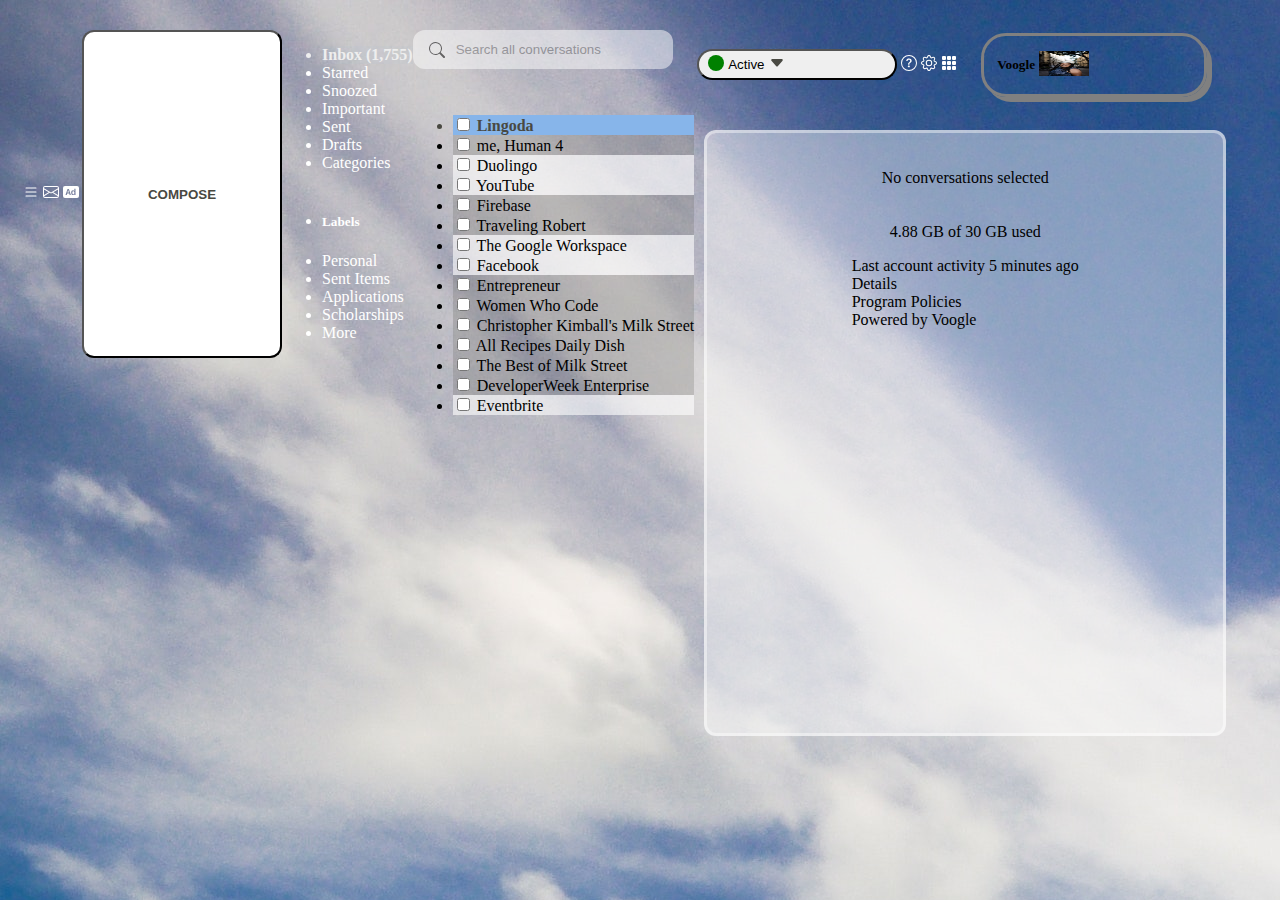
==== index-02.html @ c52d47d0 "Add files via upload" ====
<!DOCTYPE html>
<html lang="en">
    <head>
        <title>Second Email Inbox Template</title>
        <meta charset="utf-8">
    
        <meta name="viewport" content="width=device-width, initial-scale=1">
        
        
        <link href="https://cdn.jsdelivr.net/npm/bootstrap@5.0.2/dist/css/bootstrap.min.css" rel="stylesheet" integrity="sha384-EVSTQN3/azprG1Anm3QDgpJLIm9Nao0Yz1ztcQTwFspd3yD65VohhpuuCOmLASjC" crossorigin="anonymous">
        <link rel="stylesheet" href="https://cdnjs.cloudflare.com/ajax/libs/font-awesome/6.2.0/css/all.min.css">
        <link href="styles-02.css" rel="stylesheet">
    </head>
    <body>
       
            <div class="container">
                <div class="row my-rows">
                  <div class="col-md-2 first-col sections">
                   
                    <div class="row icons my-rows">
                        <table>
                            <tr>
                                <td><svg xmlns="http://www.w3.org/2000/svg" width="16" height="16" fill="currentColor" class="bi bi-list top-icons" viewBox="0 0 16 16">
                                    <path fill-rule="evenodd" d="M2.5 12a.5.5 0 0 1 .5-.5h10a.5.5 0 0 1 0 1H3a.5.5 0 0 1-.5-.5zm0-4a.5.5 0 0 1 .5-.5h10a.5.5 0 0 1 0 1H3a.5.5 0 0 1-.5-.5zm0-4a.5.5 0 0 1 .5-.5h10a.5.5 0 0 1 0 1H3a.5.5 0 0 1-.5-.5z"/>
                                  </svg></td>
                                  <td>
                                    <svg xmlns="http://www.w3.org/2000/svg" width="16" height="16" fill="currentColor" class="bi bi-envelope top-icons" viewBox="0 0 16 16">
                                        <path d="M0 4a2 2 0 0 1 2-2h12a2 2 0 0 1 2 2v8a2 2 0 0 1-2 2H2a2 2 0 0 1-2-2V4Zm2-1a1 1 0 0 0-1 1v.217l7 4.2 7-4.2V4a1 1 0 0 0-1-1H2Zm13 2.383-4.708 2.825L15 11.105V5.383Zm-.034 6.876-5.64-3.471L8 9.583l-1.326-.795-5.64 3.47A1 1 0 0 0 2 13h12a1 1 0 0 0 .966-.741ZM1 11.105l4.708-2.897L1 5.383v5.722Z"/>
                                      </svg>
                                  </td>
                                  <td>
                                    <svg xmlns="http://www.w3.org/2000/svg" width="16" height="16" fill="currentColor" class="bi bi-badge-ad-fill top-icons" viewBox="0 0 16 16">
                                        <path d="M11.35 8.337c0-.699-.42-1.138-1.001-1.138-.584 0-.954.444-.954 1.239v.453c0 .8.374 1.248.972 1.248.588 0 .984-.44.984-1.2v-.602zm-5.413.237-.734-2.426H5.15l-.734 2.426h1.52z"/>
                                        <path d="M2 2a2 2 0 0 0-2 2v8a2 2 0 0 0 2 2h12a2 2 0 0 0 2-2V4a2 2 0 0 0-2-2H2zm6.209 6.32c0-1.28.694-2.044 1.753-2.044.655 0 1.156.294 1.336.769h.053v-2.36h1.16V11h-1.138v-.747h-.057c-.145.474-.69.804-1.367.804-1.055 0-1.74-.764-1.74-2.043v-.695zm-4.04 1.138L3.7 11H2.5l2.013-5.999H5.9L7.905 11H6.644l-.47-1.542H4.17z"/>
                                      </svg>
                                  </td>
                            </tr>
                        </table>
                        <div class="row my-rows">
                            <button type="button" class="btn btn-outline-primary button-compose">COMPOSE</button>
                        </div>
                        <div class="my-opaques">
                        <ul class="list-group my-opaques my-list-group-items">
                            <li class="list-group-item  my-active" aria-current="true">Inbox (1,755)</li>
                            <li class="list-group-item my-list-group-items">Starred</li>
                            <li class="list-group-item my-list-group-items">Snoozed</li>
                            <li class="list-group-item my-list-group-items">Important</li>
                            <li class="list-group-item my-list-group-items">Sent</li>
                            <li class="list-group-item my-list-group-items">Drafts</li>
                            <li class="list-group-item my-list-group-items">Categories</li>
                            <br>
                            <li class="list-group-item my-list-group-items"><h5>Labels</h5></li>
                            <li class="list-group-item my-list-group-items">Personal</li>
                            <li class="list-group-item my-list-group-items">Sent Items</li>
                            <li class="list-group-item my-list-group-items">Applications</li>
                            <li class="list-group-item my-list-group-items">Scholarships</li>
                            <li class="list-group-item my-list-group-items">More</li>
                          </ul>
                        </div>
                    </div>
                    
                  </div>
                  
                  <div class="col-md-4 second-col sections">
                   
                    <form class="nosubmit">
                        <input class="nosubmit" type="search" placeholder="Search all conversations">
                      </form>
                      <div class="row my-rows">
                        <ul class="list-group">
                            <li class="list-group-item my-list-group-items active-email">
                              <input class="form-check-input me-1" type="checkbox" value="" aria-label="...">
                              Lingoda
                            </li>
                            <li class="list-group-item my-list-group-row">
                              <input class="form-check-input me-1" type="checkbox" value="" aria-label="...">
                              me, Human 4
                            </li>
                            <li class="list-group-item my-list-group-item my-list-group-row-2">
                              <input class="form-check-input me-1" type="checkbox" value="" aria-label="...">
                              Duolingo
                            </li>
                            <li class="list-group-item my-list-group-item my-list-group-row-2">
                              <input class="form-check-input me-1" type="checkbox" value="" aria-label="...">
                              YouTube
                            </li>
                            <li class="list-group-item my-list-group-item my-list-group-row">
                              <input class="form-check-input me-1" type="checkbox" value="" aria-label="...">
                              Firebase
                            </li>
                            <li class="list-group-item my-list-group-item my-list-group-row">
                                <input class="form-check-input me-1" type="checkbox" value="" aria-label="...">
                                Traveling Robert
                              </li>
                              <li class="list-group-item my-list-group-item my-list-group-row-2">
                                <input class="form-check-input me-1" type="checkbox" value="" aria-label="...">
                                The Google Workspace
                              </li>
                              <li class="list-group-item my-list-group-item my-list-group-row-2">
                                <input class="form-check-input me-1" type="checkbox" value="" aria-label="...">
                                Facebook
                              </li>
                              <li class="list-group-item my-list-group-item my-list-group-row">
                                <input class="form-check-input me-1" type="checkbox" value="" aria-label="...">
                                Entrepreneur
                              </li>
                              <li class="list-group-item my-list-group-item my-list-group-row">
                                <input class="form-check-input me-1" type="checkbox" value="" aria-label="...">
                                Women Who Code
                              </li>
                              <li class="list-group-item my-list-group-item my-list-group-row">
                                <input class="form-check-input me-1" type="checkbox" value="" aria-label="...">
                                Christopher Kimball's Milk Street
                              </li>
                              <li class="list-group-item my-list-group-item my-list-group-row">
                                <input class="form-check-input me-1" type="checkbox" value="" aria-label="...">
                                All Recipes Daily Dish
                              </li>
                              <li class="list-group-item my-list-group-item my-list-group-row">
                                <input class="form-check-input me-1" type="checkbox" value="" aria-label="...">
                                The Best of Milk Street
                              </li>
                              <li class="list-group-item my-list-group-item my-list-group-row">
                                <input class="form-check-input me-1" type="checkbox" value="" aria-label="...">
                               DeveloperWeek Enterprise
                              </li>
                              <li class="list-group-item my-list-group-item my-list-group-row-2">
                                <input class="form-check-input me-1" type="checkbox" value="" aria-label="...">
                               Eventbrite
                              </li>
                          </ul>
                      </div>
                  </div>
                  <div class="col-md-6 third-col sections">
                   
                    <div class="row my-rows">
                       <table>
                        <tr>
                            <td><button class="btn btn-outline-primary drop-btn"> 
                                <table>
                                    <tr>
                                        <td>
                                            <svg xmlns="http://www.w3.org/2000/svg" width="16" height="16" fill="currentColor" class="bi bi-circle-fill my-icons" viewBox="0 0 16 16">
                                                <circle cx="8" cy="8" r="8"/>
                                              </svg>
                                        </td>
                                        <td>
                                            Active
                                        </td>
                                        <td>
                                            <svg xmlns="http://www.w3.org/2000/svg" width="16" height="16" fill="currentColor" class="bi bi-caret-down-fill my-caret" viewBox="0 0 16 16">
                                                <path d="M7.247 11.14 2.451 5.658C1.885 5.013 2.345 4 3.204 4h9.592a1 1 0 0 1 .753 1.659l-4.796 5.48a1 1 0 0 1-1.506 0z"/>
                                              </svg>
                                        </td>
                                    </tr>
                                </table>
                            </button>
                        </td>
                            <td><svg xmlns="http://www.w3.org/2000/svg" width="16" height="16" fill="currentColor" class="bi bi-question-circle top-icons" viewBox="0 0 16 16">
                                <path d="M8 15A7 7 0 1 1 8 1a7 7 0 0 1 0 14zm0 1A8 8 0 1 0 8 0a8 8 0 0 0 0 16z"/>
                                <path d="M5.255 5.786a.237.237 0 0 0 .241.247h.825c.138 0 .248-.113.266-.25.09-.656.54-1.134 1.342-1.134.686 0 1.314.343 1.314 1.168 0 .635-.374.927-.965 1.371-.673.489-1.206 1.06-1.168 1.987l.003.217a.25.25 0 0 0 .25.246h.811a.25.25 0 0 0 .25-.25v-.105c0-.718.273-.927 1.01-1.486.609-.463 1.244-.977 1.244-2.056 0-1.511-1.276-2.241-2.673-2.241-1.267 0-2.655.59-2.75 2.286zm1.557 5.763c0 .533.425.927 1.01.927.609 0 1.028-.394 1.028-.927 0-.552-.42-.94-1.029-.94-.584 0-1.009.388-1.009.94z"/>
                              </svg>
                            </td>
                            <td><svg xmlns="http://www.w3.org/2000/svg" width="16" height="16" fill="currentColor" class="bi bi-gear top-icons" viewBox="0 0 16 16">
                                <path d="M8 4.754a3.246 3.246 0 1 0 0 6.492 3.246 3.246 0 0 0 0-6.492zM5.754 8a2.246 2.246 0 1 1 4.492 0 2.246 2.246 0 0 1-4.492 0z"/>
                                <path d="M9.796 1.343c-.527-1.79-3.065-1.79-3.592 0l-.094.319a.873.873 0 0 1-1.255.52l-.292-.16c-1.64-.892-3.433.902-2.54 2.541l.159.292a.873.873 0 0 1-.52 1.255l-.319.094c-1.79.527-1.79 3.065 0 3.592l.319.094a.873.873 0 0 1 .52 1.255l-.16.292c-.892 1.64.901 3.434 2.541 2.54l.292-.159a.873.873 0 0 1 1.255.52l.094.319c.527 1.79 3.065 1.79 3.592 0l.094-.319a.873.873 0 0 1 1.255-.52l.292.16c1.64.893 3.434-.902 2.54-2.541l-.159-.292a.873.873 0 0 1 .52-1.255l.319-.094c1.79-.527 1.79-3.065 0-3.592l-.319-.094a.873.873 0 0 1-.52-1.255l.16-.292c.893-1.64-.902-3.433-2.541-2.54l-.292.159a.873.873 0 0 1-1.255-.52l-.094-.319zm-2.633.283c.246-.835 1.428-.835 1.674 0l.094.319a1.873 1.873 0 0 0 2.693 1.115l.291-.16c.764-.415 1.6.42 1.184 1.185l-.159.292a1.873 1.873 0 0 0 1.116 2.692l.318.094c.835.246.835 1.428 0 1.674l-.319.094a1.873 1.873 0 0 0-1.115 2.693l.16.291c.415.764-.42 1.6-1.185 1.184l-.291-.159a1.873 1.873 0 0 0-2.693 1.116l-.094.318c-.246.835-1.428.835-1.674 0l-.094-.319a1.873 1.873 0 0 0-2.692-1.115l-.292.16c-.764.415-1.6-.42-1.184-1.185l.159-.291A1.873 1.873 0 0 0 1.945 8.93l-.319-.094c-.835-.246-.835-1.428 0-1.674l.319-.094A1.873 1.873 0 0 0 3.06 4.377l-.16-.292c-.415-.764.42-1.6 1.185-1.184l.292.159a1.873 1.873 0 0 0 2.692-1.115l.094-.319z"/>
                              </svg>
                            </td>
                            <td>
                                <svg xmlns="http://www.w3.org/2000/svg" width="16" height="16" fill="currentColor" class="bi bi-grid-3x3-gap-fill top-icons" viewBox="0 0 16 16">
                                    <path d="M1 2a1 1 0 0 1 1-1h2a1 1 0 0 1 1 1v2a1 1 0 0 1-1 1H2a1 1 0 0 1-1-1V2zm5 0a1 1 0 0 1 1-1h2a1 1 0 0 1 1 1v2a1 1 0 0 1-1 1H7a1 1 0 0 1-1-1V2zm5 0a1 1 0 0 1 1-1h2a1 1 0 0 1 1 1v2a1 1 0 0 1-1 1h-2a1 1 0 0 1-1-1V2zM1 7a1 1 0 0 1 1-1h2a1 1 0 0 1 1 1v2a1 1 0 0 1-1 1H2a1 1 0 0 1-1-1V7zm5 0a1 1 0 0 1 1-1h2a1 1 0 0 1 1 1v2a1 1 0 0 1-1 1H7a1 1 0 0 1-1-1V7zm5 0a1 1 0 0 1 1-1h2a1 1 0 0 1 1 1v2a1 1 0 0 1-1 1h-2a1 1 0 0 1-1-1V7zM1 12a1 1 0 0 1 1-1h2a1 1 0 0 1 1 1v2a1 1 0 0 1-1 1H2a1 1 0 0 1-1-1v-2zm5 0a1 1 0 0 1 1-1h2a1 1 0 0 1 1 1v2a1 1 0 0 1-1 1H7a1 1 0 0 1-1-1v-2zm5 0a1 1 0 0 1 1-1h2a1 1 0 0 1 1 1v2a1 1 0 0 1-1 1h-2a1 1 0 0 1-1-1v-2z"/>
                                  </svg>
                            </td>
                            <td>
                                <div class="row image-box">
                                    <table>
                                        <tr>
                                            <td>
                                                <h5>Voogle</h5>
                                            </td>
                                            <td>
                                                <img class="img-sm rounded-circle mr-3 my-img" src="Me.jpg" alt="pic">
                                            </td>
                                        </tr>
                                    </table>  
                                </div>
                            </td>
                        </tr>
                       </table> 
                    </div>
                    <!-- start of non-working code below -->
                    <div class="row text-box">
                         <p class="empty-page">No conversations selected</p>
                         <p class="empty-page"> 4.88 GB of 30 GB used</p>
                         <p class="empty-page-2">Last account activity 5 minutes ago
                            <br>Details
                            <br>Program Policies
                            <br>Powered by Voogle
                         </p>
                         
                    </div>
                    
                    <!-- end of non-working code -->
                  </div>
                </div>
        </div>

        <script src="https://cdn.jsdelivr.net/npm/bootstrap@5.0.2/dist/js/bootstrap.bundle.min.js" integrity="sha384-MrcW6ZMFYlzcLA8Nl+NtUVF0sA7MsXsP1UyJoMp4YLEuNSfAP+JcXn/tWtIaxVXM" crossorigin="anonymous"></script>
    </body>
</html>
---- styles-02.css ----
body {
    background-image: url("beach-02.jpg");
    margin: 20px;
  
}

.container {
    
    height: max-content;
}
.first-col {
    display: flex;
    flex-direction: column;
    row-gap: 30px;
    
    
    
   /* border: solid black; */
}

.second-col {
    display: flex;
    flex-direction: column;
    row-gap: 30px;

   /* border: dotted red; */
}

.third-col {
   
    display: flex;
    flex-direction: column;
    row-gap: 30px;

   /* border: solid blue;
   border-radius: 12px; */
}

.sections {
    padding-top: 10px;

}

.button-compose {
    border-radius: 12px;
    font-weight: bold;
    background-color: white;
    color: #494942;
    width: 200px;
}

.my-list-group-items {
    color: white;
    border: none;
    background-color: rgba(135, 181, 234, 0.003);
}

.my-active {
    border: none;
    font-weight: bold;
    background-color: rgba(135, 181, 234, 0.047);
    color: #eeeeee;
    
}

.my-rows {
    display: flex;
    flex-direction: row;
    row-gap: 30px;
}

form.nosubmit {
    border: none;
    padding: 0;
}

input.nosubmit {
    width: 260px;
    border: solid;
    border-radius: 12px;
    border-color: white;
    display: flex;
    padding: 9px 4px 9px 40px;
    opacity: 0.5;
    background: white url("data:image/svg+xml,%3Csvg xmlns='http://www.w3.org/2000/svg' width='16' height='16' class='bi bi-search' viewBox='0 0 16 16'%3E%3Cpath d='M11.742 10.344a6.5 6.5 0 1 0-1.397 1.398h-.001c.03.04.062.078.098.115l3.85 3.85a1 1 0 0 0 1.415-1.414l-3.85-3.85a1.007 1.007 0 0 0-.115-.1zM12 6.5a5.5 5.5 0 1 1-11 0 5.5 5.5 0 0 1 11 0z'%3E%3C/path%3E%3C/svg%3E") no-repeat 13px center;
}

.first-column {
    display: flex;
    flex-direction: column;
    row-gap: 30px;
    background-color: #494942;
    color: #eeeeee;
    opacity: 0.5;
    }

    .active-email {
        color:#494942;
        font-weight: bold;
        background-color: rgb(135, 181, 234);
    }

    .drop-btn {
        
        width: 200px;
        border-radius: 25px;
    }

    .my-icons {
        
        color: green;
        fill: green;    
    }

    .btns-1 {
        display: flex;
        flex-direction: row;
        align-items: center;
        margin-right: 20px;

    }

    p.btn-text {
        display: flex;
        flex-direction: column;
        align-items: center;
        margin-left: 10px;
    }

    .my-caret {
        color:#494942;
        fill:#494942;
    }

    .my-img {
   
        width: 50px;
        height: 25px; 
    }

    .image-box {
        border: solid grey;
        border-radius: 25px;
        display: flex;
        flex-direction: row;
        align-items: center;
        margin-left: 20px;
        height: 50px;
        width: 200px;
        padding: 4px 10px 4px 10px;
        box-shadow: 5px 5px grey;
    }

    .top-icons {
        color: white;
    }

    .my-opaques {
        border: none;
        opacity: 1;
        
    }
    
   /* .text-box {
    border:black;
    border-radius: 12px;
    height: 200px;

   } */

   .my-list-group-row {
    background-color: #49494230;
   }

   .my-list-group-row-2 {
    background-color: rgba(255, 255, 255, 0.605);
   }

   .text-box {
    background-color: rgba(255, 255, 255, 0.427);
    border: solid rgba(255, 255, 255, 0.427);
    border-radius: 12px;;
    height: 600px;
    width: 100%;
    margin-left: 10px;
    }

    p.empty-page {
        display: flex;
        flex-direction: column;
        align-items: center;
        padding-top: 20px;
    }

    p.empty-page-2 {
        display: flex;
        flex-direction: column;
        align-content: center;
        align-items:center;
        padding-bottom: 0px;
    }
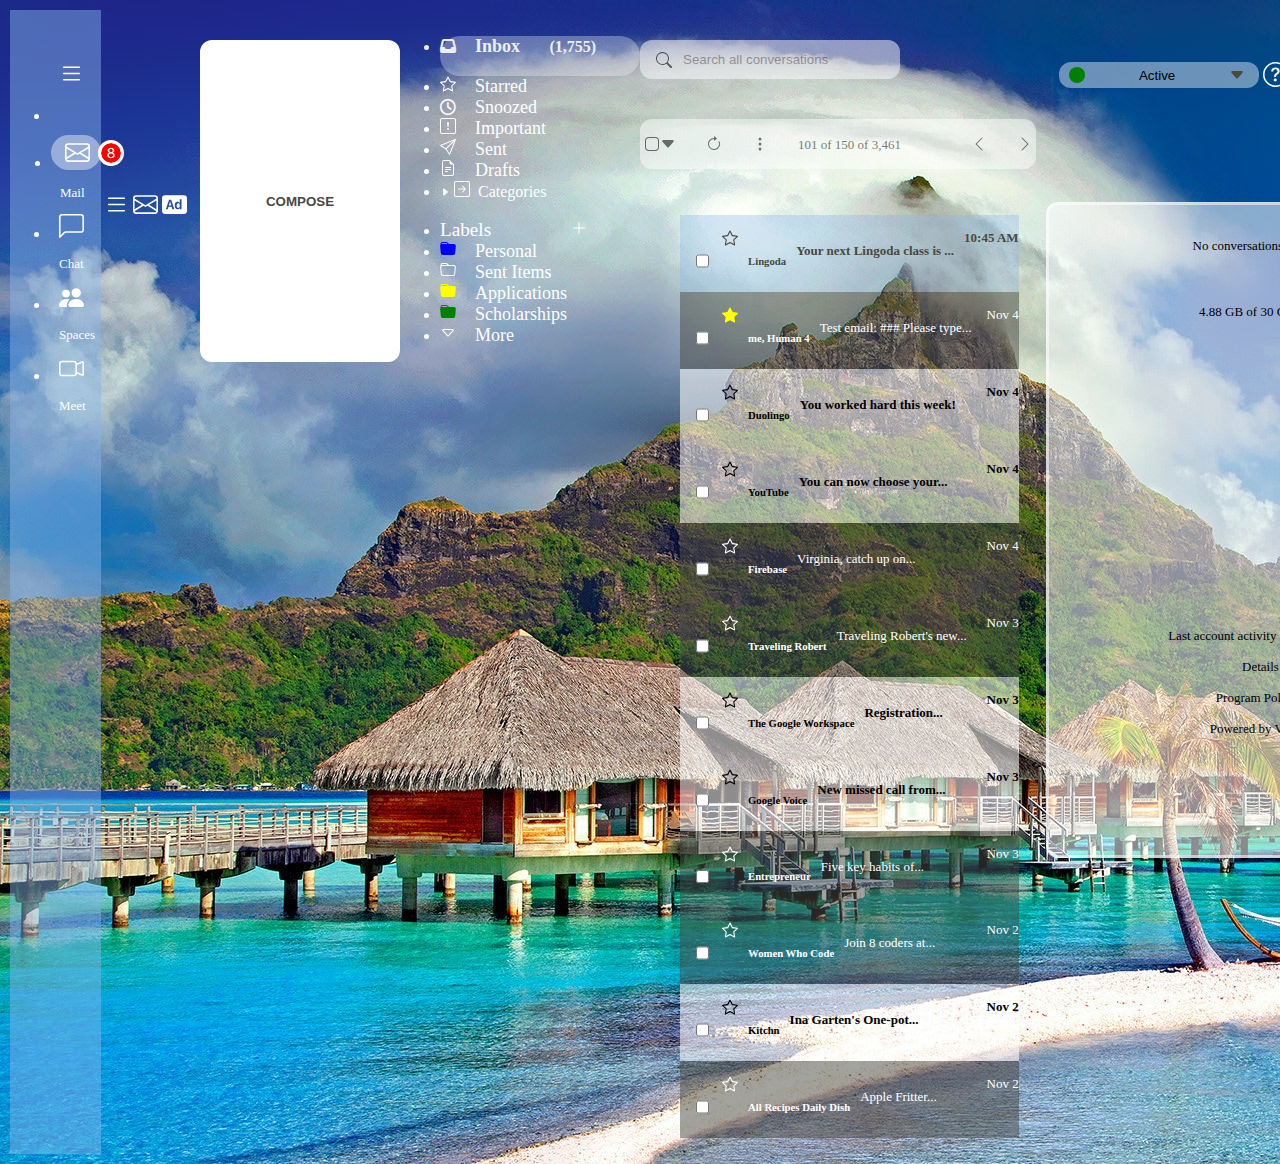
==== commit b0a755d3: "Add files via upload" ====
--- a/index-02.html
+++ b/index-02.html
@@ -15,21 +15,87 @@
        
             <div class="container">
                 <div class="row my-rows">
-                  <div class="col-md-2 first-col sections">
+
                    
+                    <div class="col-sm-1 col-md-1 far-left-col ">
+                       <div class="row far-left-row">
+                        <ul class="list-group my-list-group-items my-opaques">
+                            <li class="list-group-item my-list-group-items">
+                        
+                        <svg xmlns="http://www.w3.org/2000/svg" width="16" height="16" fill="currentColor" class="bi bi-list top-icons spacer-b-2" viewBox="0 0 16 16">
+                            <path fill-rule="evenodd" d="M2.5 12a.5.5 0 0 1 .5-.5h10a.5.5 0 0 1 0 1H3a.5.5 0 0 1-.5-.5zm0-4a.5.5 0 0 1 .5-.5h10a.5.5 0 0 1 0 1H3a.5.5 0 0 1-.5-.5zm0-4a.5.5 0 0 1 .5-.5h10a.5.5 0 0 1 0 1H3a.5.5 0 0 1-.5-.5z"/>
+                          </svg>
+                          
+                        </li>
+                        <div class="container-2">
+                        <li class="list-group-item my-list-group-items spacer-b-3">
+                            <button class="btn btn-outline-primary drop-btn-2 "> 
+                                <table>
+                                    <tr>
+                                        <td>
+                                            <svg xmlns="http://www.w3.org/2000/svg" width="16" height="16" fill="currentColor" class="bi bi-envelope top-icons spacer-b svg" viewBox="0 0 16 16">
+                                                <path d="M0 4a2 2 0 0 1 2-2h12a2 2 0 0 1 2 2v8a2 2 0 0 1-2 2H2a2 2 0 0 1-2-2V4Zm2-1a1 1 0 0 0-1 1v.217l7 4.2 7-4.2V4a1 1 0 0 0-1-1H2Zm13 2.383-4.708 2.825L15 11.105V5.383Zm-.034 6.876-5.64-3.471L8 9.583l-1.326-.795-5.64 3.47A1 1 0 0 0 2 13h12a1 1 0 0 0 .966-.741ZM1 11.105l4.708-2.897L1 5.383v5.722Z"/>
+                                              </svg>
+
+                                              <svg xmlns="http://www.w3.org/2000/svg" width="16" height="16" fill="currentColor" class="bi bi-8-circle-fill bi-download" viewBox="0 0 16 16">
+                                                <path d="M16 8A8 8 0 1 1 0 8a8 8 0 0 1 16 0Zm-5.03 1.803c0-1.248-.943-1.84-1.646-1.992v-.065c.598-.187 1.336-.72 1.336-1.781 0-1.225-1.084-2.121-2.654-2.121-1.57 0-2.66.896-2.66 2.12 0 1.044.709 1.589 1.33 1.782v.065c-.697.152-1.647.732-1.647 2.003 0 1.39 1.19 2.344 2.953 2.344 1.77 0 2.989-.96 2.989-2.355Zm-4.347-3.71c0 .739.586 1.255 1.383 1.255s1.377-.516 1.377-1.254c0-.733-.58-1.23-1.377-1.23s-1.383.497-1.383 1.23Zm-.281 3.645c0 .838.72 1.412 1.664 1.412.943 0 1.658-.574 1.658-1.412 0-.843-.715-1.424-1.658-1.424-.944 0-1.664.58-1.664 1.424Z"/>
+                                              </svg>
+
+                                        </td>
+                                    </tr>
+                                </table>
+                            </button>
+                            <p class="spacer-b">Mail</p>
+                        </li>
+                        </div>
+                        <li class="list-group-item my-list-group-items">
+                        
+                            <svg xmlns="http://www.w3.org/2000/svg" width="16" height="16" fill="currentColor" class="bi bi-chat-left top-icons spacer-b" viewBox="0 0 16 16">
+                                <path d="M14 1a1 1 0 0 1 1 1v8a1 1 0 0 1-1 1H4.414A2 2 0 0 0 3 11.586l-2 2V2a1 1 0 0 1 1-1h12zM2 0a2 2 0 0 0-2 2v12.793a.5.5 0 0 0 .854.353l2.853-2.853A1 1 0 0 1 4.414 12H14a2 2 0 0 0 2-2V2a2 2 0 0 0-2-2H2z"/>
+                              </svg>
+                              <p class="spacer-b">Chat</p>
+                            </li>
+
+                            <li class="list-group-item my-list-group-items">
+                        
+                                <svg xmlns="http://www.w3.org/2000/svg" width="16" height="16" fill="currentColor" class="bi bi-people-fill top-icons spacer-b" viewBox="0 0 16 16">
+                                    <path d="M7 14s-1 0-1-1 1-4 5-4 5 3 5 4-1 1-1 1H7zm4-6a3 3 0 1 0 0-6 3 3 0 0 0 0 6z"/>
+                                    <path fill-rule="evenodd" d="M5.216 14A2.238 2.238 0 0 1 5 13c0-1.355.68-2.75 1.936-3.72A6.325 6.325 0 0 0 5 9c-4 0-5 3-5 4s1 1 1 1h4.216z"/>
+                                    <path d="M4.5 8a2.5 2.5 0 1 0 0-5 2.5 2.5 0 0 0 0 5z"/>
+                                  </svg>
+                                  <p class="spacer-b">Spaces</p>
+                                </li>
+
+                                <li class="list-group-item my-list-group-items">
+                        
+                                    <svg xmlns="http://www.w3.org/2000/svg" width="16" height="16" fill="currentColor" class="bi bi-camera-video top-icons spacer-b" viewBox="0 0 16 16">
+                                        <path fill-rule="evenodd" d="M0 5a2 2 0 0 1 2-2h7.5a2 2 0 0 1 1.983 1.738l3.11-1.382A1 1 0 0 1 16 4.269v7.462a1 1 0 0 1-1.406.913l-3.111-1.382A2 2 0 0 1 9.5 13H2a2 2 0 0 1-2-2V5zm11.5 5.175 3.5 1.556V4.269l-3.5 1.556v4.35zM2 4a1 1 0 0 0-1 1v6a1 1 0 0 0 1 1h7.5a1 1 0 0 0 1-1V5a1 1 0 0 0-1-1H2z"/>
+                                      </svg>
+                                      <p class="spacer-b">Meet</p>
+                                    </li>
+                                    
+                        </ul>
+                       </div>
+                    </div>
+                   
+
+                  <div class="col-sm-2 col-md-2 first-col sections">
+                    
+
                     <div class="row icons my-rows">
                         <table>
                             <tr>
-                                <td><svg xmlns="http://www.w3.org/2000/svg" width="16" height="16" fill="currentColor" class="bi bi-list top-icons" viewBox="0 0 16 16">
+                                <td>
+                                    <svg xmlns="http://www.w3.org/2000/svg" width="16" height="16" fill="currentColor" class="bi bi-list top-icons top-icons-2" viewBox="0 0 16 16">
                                     <path fill-rule="evenodd" d="M2.5 12a.5.5 0 0 1 .5-.5h10a.5.5 0 0 1 0 1H3a.5.5 0 0 1-.5-.5zm0-4a.5.5 0 0 1 .5-.5h10a.5.5 0 0 1 0 1H3a.5.5 0 0 1-.5-.5zm0-4a.5.5 0 0 1 .5-.5h10a.5.5 0 0 1 0 1H3a.5.5 0 0 1-.5-.5z"/>
                                   </svg></td>
                                   <td>
-                                    <svg xmlns="http://www.w3.org/2000/svg" width="16" height="16" fill="currentColor" class="bi bi-envelope top-icons" viewBox="0 0 16 16">
+                                    <svg xmlns="http://www.w3.org/2000/svg" width="16" height="16" fill="currentColor" class="bi bi-envelope top-icons top-icons-2" viewBox="0 0 16 16">
                                         <path d="M0 4a2 2 0 0 1 2-2h12a2 2 0 0 1 2 2v8a2 2 0 0 1-2 2H2a2 2 0 0 1-2-2V4Zm2-1a1 1 0 0 0-1 1v.217l7 4.2 7-4.2V4a1 1 0 0 0-1-1H2Zm13 2.383-4.708 2.825L15 11.105V5.383Zm-.034 6.876-5.64-3.471L8 9.583l-1.326-.795-5.64 3.47A1 1 0 0 0 2 13h12a1 1 0 0 0 .966-.741ZM1 11.105l4.708-2.897L1 5.383v5.722Z"/>
                                       </svg>
                                   </td>
                                   <td>
-                                    <svg xmlns="http://www.w3.org/2000/svg" width="16" height="16" fill="currentColor" class="bi bi-badge-ad-fill top-icons" viewBox="0 0 16 16">
+                                    <svg xmlns="http://www.w3.org/2000/svg" width="16" height="16" fill="currentColor" class="bi bi-badge-ad-fill top-icons top-icons-2" viewBox="0 0 16 16">
                                         <path d="M11.35 8.337c0-.699-.42-1.138-1.001-1.138-.584 0-.954.444-.954 1.239v.453c0 .8.374 1.248.972 1.248.588 0 .984-.44.984-1.2v-.602zm-5.413.237-.734-2.426H5.15l-.734 2.426h1.52z"/>
                                         <path d="M2 2a2 2 0 0 0-2 2v8a2 2 0 0 0 2 2h12a2 2 0 0 0 2-2V4a2 2 0 0 0-2-2H2zm6.209 6.32c0-1.28.694-2.044 1.753-2.044.655 0 1.156.294 1.336.769h.053v-2.36h1.16V11h-1.138v-.747h-.057c-.145.474-.69.804-1.367.804-1.055 0-1.74-.764-1.74-2.043v-.695zm-4.04 1.138L3.7 11H2.5l2.013-5.999H5.9L7.905 11H6.644l-.47-1.542H4.17z"/>
                                       </svg>
@@ -41,122 +107,447 @@
                         </div>
                         <div class="my-opaques">
                         <ul class="list-group my-opaques my-list-group-items">
-                            <li class="list-group-item  my-active" aria-current="true">Inbox (1,755)</li>
-                            <li class="list-group-item my-list-group-items">Starred</li>
-                            <li class="list-group-item my-list-group-items">Snoozed</li>
-                            <li class="list-group-item my-list-group-items">Important</li>
-                            <li class="list-group-item my-list-group-items">Sent</li>
-                            <li class="list-group-item my-list-group-items">Drafts</li>
-                            <li class="list-group-item my-list-group-items">Categories</li>
+                            <div class="selected">
+                            <li class="list-group-item  my-active" aria-current="true">
+                                <span class="far-left-items-align ">
+                                    <i class="fa-solid fa-inbox"></i>
+                                </span>
+                                <span class="spacer">
+                                    Inbox 
+                                </span>
+                                <span class="spacer-2">
+                                    (1,755)
+                                </span> 
+                            </li>
+                        </div>
+                            <li class="list-group-item my-list-group-items">
+                                <span class="far-left-items-align">
+                                    <svg xmlns="http://www.w3.org/2000/svg" width="16" height="16" fill="currentColor" class="bi bi-star" viewBox="0 0 16 16">
+                                        <path d="M2.866 14.85c-.078.444.36.791.746.593l4.39-2.256 4.389 2.256c.386.198.824-.149.746-.592l-.83-4.73 3.522-3.356c.33-.314.16-.888-.282-.95l-4.898-.696L8.465.792a.513.513 0 0 0-.927 0L5.354 5.12l-4.898.696c-.441.062-.612.636-.283.95l3.523 3.356-.83 4.73zm4.905-2.767-3.686 1.894.694-3.957a.565.565 0 0 0-.163-.505L1.71 6.745l4.052-.576a.525.525 0 0 0 .393-.288L8 2.223l1.847 3.658a.525.525 0 0 0 .393.288l4.052.575-2.906 2.77a.565.565 0 0 0-.163.506l.694 3.957-3.686-1.894a.503.503 0 0 0-.461 0z"/>
+                                      </svg>
+                                </span>
+                                <span class="spacer">
+                                    Starred
+                                </span>
+                            </li>
+                            <li class="list-group-item my-list-group-items">
+                                <span class="far-left-items-align">
+                                    <i class="fa-regular fa-clock"></i>
+                                </span>
+                                <span class="spacer">
+                                    Snoozed
+                                </span>
+                            </li>
+                            <li class="list-group-item my-list-group-items">
+                                <span class="far-left-items-align">
+                                    <svg xmlns="http://www.w3.org/2000/svg" width="16" height="16" fill="currentColor" class="bi bi-exclamation-square" viewBox="0 0 16 16">
+                                        <path d="M14 1a1 1 0 0 1 1 1v12a1 1 0 0 1-1 1H2a1 1 0 0 1-1-1V2a1 1 0 0 1 1-1h12zM2 0a2 2 0 0 0-2 2v12a2 2 0 0 0 2 2h12a2 2 0 0 0 2-2V2a2 2 0 0 0-2-2H2z"/>
+                                        <path d="M7.002 11a1 1 0 1 1 2 0 1 1 0 0 1-2 0zM7.1 4.995a.905.905 0 1 1 1.8 0l-.35 3.507a.552.552 0 0 1-1.1 0L7.1 4.995z"/>
+                                      </svg>
+                                </span>
+                                <span class="spacer">
+                                    Important
+                                </span>
+                            </li>
+                            <li class="list-group-item my-list-group-items">
+                                <span class="far-left-items-align">
+                                    <svg xmlns="http://www.w3.org/2000/svg" width="16" height="16" fill="currentColor" class="bi bi-send" viewBox="0 0 16 16">
+                                        <path d="M15.854.146a.5.5 0 0 1 .11.54l-5.819 14.547a.75.75 0 0 1-1.329.124l-3.178-4.995L.643 7.184a.75.75 0 0 1 .124-1.33L15.314.037a.5.5 0 0 1 .54.11ZM6.636 10.07l2.761 4.338L14.13 2.576 6.636 10.07Zm6.787-8.201L1.591 6.602l4.339 2.76 7.494-7.493Z"/>
+                                      </svg>
+                                </span>
+                                <span class="spacer">
+                                    Sent
+                                </span>
+                            </li>
+                            <li class="list-group-item my-list-group-items">
+                                <span class="far-left-items-align">
+                                    <svg xmlns="http://www.w3.org/2000/svg" width="16" height="16" fill="currentColor" class="bi bi-file-earmark-text" viewBox="0 0 16 16">
+                                        <path d="M5.5 7a.5.5 0 0 0 0 1h5a.5.5 0 0 0 0-1h-5zM5 9.5a.5.5 0 0 1 .5-.5h5a.5.5 0 0 1 0 1h-5a.5.5 0 0 1-.5-.5zm0 2a.5.5 0 0 1 .5-.5h2a.5.5 0 0 1 0 1h-2a.5.5 0 0 1-.5-.5z"/>
+                                        <path d="M9.5 0H4a2 2 0 0 0-2 2v12a2 2 0 0 0 2 2h8a2 2 0 0 0 2-2V4.5L9.5 0zm0 1v2A1.5 1.5 0 0 0 11 4.5h2V14a1 1 0 0 1-1 1H4a1 1 0 0 1-1-1V2a1 1 0 0 1 1-1h5.5z"/>
+                                      </svg>
+                                </span>
+                                <span class="spacer">
+                                    Drafts
+                                </span>
+                            </li>
+                            <li class="list-group-item my-list-group-items">
+                                <span class="far-left-items-align">
+                                    <svg xmlns="http://www.w3.org/2000/svg" width="10" height="10" fill="currentColor" class="bi bi-caret-right-fill" viewBox="0 0 16 16">
+                                        <path d="m12.14 8.753-5.482 4.796c-.646.566-1.658.106-1.658-.753V3.204a1 1 0 0 1 1.659-.753l5.48 4.796a1 1 0 0 1 0 1.506z"/>
+                                      </svg>
+                                </span>
+                                <span>
+                                    <svg xmlns="http://www.w3.org/2000/svg" width="16" height="16" fill="currentColor" class="bi bi-arrow-right-square" viewBox="0 0 16 16">
+                                        <path fill-rule="evenodd" d="M15 2a1 1 0 0 0-1-1H2a1 1 0 0 0-1 1v12a1 1 0 0 0 1 1h12a1 1 0 0 0 1-1V2zM0 2a2 2 0 0 1 2-2h12a2 2 0 0 1 2 2v12a2 2 0 0 1-2 2H2a2 2 0 0 1-2-2V2zm4.5 5.5a.5.5 0 0 0 0 1h5.793l-2.147 2.146a.5.5 0 0 0 .708.708l3-3a.5.5 0 0 0 0-.708l-3-3a.5.5 0 1 0-.708.708L10.293 7.5H4.5z"/>
+                                      </svg>
+                                </span>
+                                <span class="spacer-a">
+                                    Categories
+                                </span>
+                            </li>
                             <br>
-                            <li class="list-group-item my-list-group-items"><h5>Labels</h5></li>
-                            <li class="list-group-item my-list-group-items">Personal</li>
-                            <li class="list-group-item my-list-group-items">Sent Items</li>
-                            <li class="list-group-item my-list-group-items">Applications</li>
-                            <li class="list-group-item my-list-group-items">Scholarships</li>
-                            <li class="list-group-item my-list-group-items">More</li>
+                            <li class="list-group-item my-list-group-items">
+                               
+                                <span class="spacer-5">
+                                    Labels
+                                </span>
+                                <span class>
+                                <svg xmlns="http://www.w3.org/2000/svg" width="16" height="16" fill="currentColor" class="bi bi-plus-lg" viewBox="0 0 16 16">
+                                    <path fill-rule="evenodd" d="M8 2a.5.5 0 0 1 .5.5v5h5a.5.5 0 0 1 0 1h-5v5a.5.5 0 0 1-1 0v-5h-5a.5.5 0 0 1 0-1h5v-5A.5.5 0 0 1 8 2Z"/>
+                                  </svg>
+                                </span>
+                            
+                            </li>
+                            
+                        <li class="list-group-item my-list-group-items">
+                            <span class="far-left-items-align">
+                                <svg xmlns="http://www.w3.org/2000/svg" width="16" height="16" fill="currentColor" class="bi bi-folder-fill blue" viewBox="0 0 16 16">
+                                    <path d="M9.828 3h3.982a2 2 0 0 1 1.992 2.181l-.637 7A2 2 0 0 1 13.174 14H2.825a2 2 0 0 1-1.991-1.819l-.637-7a1.99 1.99 0 0 1 .342-1.31L.5 3a2 2 0 0 1 2-2h3.672a2 2 0 0 1 1.414.586l.828.828A2 2 0 0 0 9.828 3zm-8.322.12C1.72 3.042 1.95 3 2.19 3h5.396l-.707-.707A1 1 0 0 0 6.172 2H2.5a1 1 0 0 0-1 .981l.006.139z"/>
+                                  </svg>
+                            </span>
+                            <span class="spacer">
+                                Personal
+                            </span>
+                            </li>
+                            <li class="list-group-item my-list-group-items">
+                                <span class="far-left-items-align">
+                                    <svg xmlns="http://www.w3.org/2000/svg" width="16" height="16" fill="currentColor" class="bi bi-folder" viewBox="0 0 16 16">
+                                        <path d="M.54 3.87.5 3a2 2 0 0 1 2-2h3.672a2 2 0 0 1 1.414.586l.828.828A2 2 0 0 0 9.828 3h3.982a2 2 0 0 1 1.992 2.181l-.637 7A2 2 0 0 1 13.174 14H2.826a2 2 0 0 1-1.991-1.819l-.637-7a1.99 1.99 0 0 1 .342-1.31zM2.19 4a1 1 0 0 0-.996 1.09l.637 7a1 1 0 0 0 .995.91h10.348a1 1 0 0 0 .995-.91l.637-7A1 1 0 0 0 13.81 4H2.19zm4.69-1.707A1 1 0 0 0 6.172 2H2.5a1 1 0 0 0-1 .981l.006.139C1.72 3.042 1.95 3 2.19 3h5.396l-.707-.707z"/>
+                                      </svg>
+                                </span>
+                                <span class="spacer">
+                                    Sent Items
+                                </span>
+                                <li class="list-group-item my-list-group-items">
+                                    <span class="far-left-items-align">
+                                        <svg xmlns="http://www.w3.org/2000/svg" width="16" height="16" fill="currentColor" class="bi bi-folder-fill yellow" viewBox="0 0 16 16">
+                                            <path d="M9.828 3h3.982a2 2 0 0 1 1.992 2.181l-.637 7A2 2 0 0 1 13.174 14H2.825a2 2 0 0 1-1.991-1.819l-.637-7a1.99 1.99 0 0 1 .342-1.31L.5 3a2 2 0 0 1 2-2h3.672a2 2 0 0 1 1.414.586l.828.828A2 2 0 0 0 9.828 3zm-8.322.12C1.72 3.042 1.95 3 2.19 3h5.396l-.707-.707A1 1 0 0 0 6.172 2H2.5a1 1 0 0 0-1 .981l.006.139z"/>
+                                          </svg>
+                                    </span>
+                                    <span class="spacer">
+                                        Applications
+                                    </span>
+                                    <li class="list-group-item my-list-group-items">
+                                        <span class="far-left-items-align">
+                                            <svg xmlns="http://www.w3.org/2000/svg" width="16" height="16" fill="currentColor" class="bi bi-folder-fill my-icons" viewBox="0 0 16 16">
+                                                <path d="M9.828 3h3.982a2 2 0 0 1 1.992 2.181l-.637 7A2 2 0 0 1 13.174 14H2.825a2 2 0 0 1-1.991-1.819l-.637-7a1.99 1.99 0 0 1 .342-1.31L.5 3a2 2 0 0 1 2-2h3.672a2 2 0 0 1 1.414.586l.828.828A2 2 0 0 0 9.828 3zm-8.322.12C1.72 3.042 1.95 3 2.19 3h5.396l-.707-.707A1 1 0 0 0 6.172 2H2.5a1 1 0 0 0-1 .981l.006.139z"/>
+                                              </svg>
+                                        </span>
+                                        <span class="spacer">
+                                            Scholarships
+                                        </span>
+                                        <li class="list-group-item my-list-group-items">
+                                            <span class="far-left-items-align">
+                                                <svg xmlns="http://www.w3.org/2000/svg" width="16" height="16" fill="currentColor" class="bi bi-caret-down" viewBox="0 0 16 16">
+                                                    <path d="M3.204 5h9.592L8 10.481 3.204 5zm-.753.659 4.796 5.48a1 1 0 0 0 1.506 0l4.796-5.48c.566-.647.106-1.659-.753-1.659H3.204a1 1 0 0 0-.753 1.659z"/>
+                                                  </svg>
+                                            </span>
+                                            <span class="spacer-4">
+                                                More
+                                            </span>
+                                        </li>
                           </ul>
                         </div>
                     </div>
                     
                   </div>
                   
-                  <div class="col-md-4 second-col sections">
+                  <div class="col-sm-4 col-md-4 second-col sections">
                    
                     <form class="nosubmit">
                         <input class="nosubmit" type="search" placeholder="Search all conversations">
                       </form>
+                      
+                     
+
+                      <div class="col sub-rows">
+                        
+                            
+                               
+                                   
+                                    <svg xmlns="http://www.w3.org/2000/svg" width="16" height="16" fill="currentColor" class="bi bi-app spacer-b-3" viewBox="0 0 16 16">
+                                        <path d="M11 2a3 3 0 0 1 3 3v6a3 3 0 0 1-3 3H5a3 3 0 0 1-3-3V5a3 3 0 0 1 3-3h6zM5 1a4 4 0 0 0-4 4v6a4 4 0 0 0 4 4h6a4 4 0 0 0 4-4V5a4 4 0 0 0-4-4H5z"/>
+                                      </svg>
+                               
+                                
+                                    <svg xmlns="http://www.w3.org/2000/svg" width="16" height="16" fill="currentColor" class="bi bi-caret-down-fill" viewBox="0 0 16 16">
+                                        <path d="M7.247 11.14 2.451 5.658C1.885 5.013 2.345 4 3.204 4h9.592a1 1 0 0 1 .753 1.659l-4.796 5.48a1 1 0 0 1-1.506 0z"/>
+                                      </svg>
+                                
+                                    <svg xmlns="http://www.w3.org/2000/svg" width="16" height="16" fill="currentColor" class="bi bi-arrow-clockwise spacer-6" viewBox="0 0 16 16">
+                                        <path fill-rule="evenodd" d="M8 3a5 5 0 1 0 4.546 2.914.5.5 0 0 1 .908-.417A6 6 0 1 1 8 2v1z"/>
+                                        <path d="M8 4.466V.534a.25.25 0 0 1 .41-.192l2.36 1.966c.12.1.12.284 0 .384L8.41 4.658A.25.25 0 0 1 8 4.466z"/>
+                                      </svg>
+                                
+                                    <svg xmlns="http://www.w3.org/2000/svg" width="16" height="16" fill="currentColor" class="bi bi-three-dots-vertical spacer-6" viewBox="0 0 16 16">
+                                        <path d="M9.5 13a1.5 1.5 0 1 1-3 0 1.5 1.5 0 0 1 3 0zm0-5a1.5 1.5 0 1 1-3 0 1.5 1.5 0 0 1 3 0zm0-5a1.5 1.5 0 1 1-3 0 1.5 1.5 0 0 1 3 0z"/>
+                                      </svg>
+
+                                      <p class="spacer-6 spacer-6-a">101 of 150 of 3,461</p>
+
+                                      <svg xmlns="http://www.w3.org/2000/svg" width="16" height="16" fill="currentColor" class="bi bi-chevron-left spacer-7" viewBox="0 0 16 16">
+                                        <path fill-rule="evenodd" d="M11.354 1.646a.5.5 0 0 1 0 .708L5.707 8l5.647 5.646a.5.5 0 0 1-.708.708l-6-6a.5.5 0 0 1 0-.708l6-6a.5.5 0 0 1 .708 0z"/>
+                                      </svg>
+
+                                      <svg xmlns="http://www.w3.org/2000/svg" width="16" height="16" fill="currentColor" class="bi bi-chevron-right spacer-6" viewBox="0 0 16 16">
+                                        <path fill-rule="evenodd" d="M4.646 1.646a.5.5 0 0 1 .708 0l6 6a.5.5 0 0 1 0 .708l-6 6a.5.5 0 0 1-.708-.708L10.293 8 4.646 2.354a.5.5 0 0 1 0-.708z"/>
+                                      </svg> 
+                        
+                      </div>
+                     
                       <div class="row my-rows">
-                        <ul class="list-group">
-                            <li class="list-group-item my-list-group-items active-email">
+                        <ul class="list-group ">
+                           
+                            <li class="list-group-item my-list-group-items active-email items-align">
                               <input class="form-check-input me-1" type="checkbox" value="" aria-label="...">
-                              Lingoda
-                            </li>
-                            <li class="list-group-item my-list-group-row">
+                              <span>
+                                <svg xmlns="http://www.w3.org/2000/svg" width="16" height="16" fill="currentColor" class="bi bi-star" viewBox="0 0 16 16">
+                                    <path d="M2.866 14.85c-.078.444.36.791.746.593l4.39-2.256 4.389 2.256c.386.198.824-.149.746-.592l-.83-4.73 3.522-3.356c.33-.314.16-.888-.282-.95l-4.898-.696L8.465.792a.513.513 0 0 0-.927 0L5.354 5.12l-4.898.696c-.441.062-.612.636-.283.95l3.523 3.356-.83 4.73zm4.905-2.767-3.686 1.894.694-3.957a.565.565 0 0 0-.163-.505L1.71 6.745l4.052-.576a.525.525 0 0 0 .393-.288L8 2.223l1.847 3.658a.525.525 0 0 0 .393.288l4.052.575-2.906 2.77a.565.565 0 0 0-.163.506l.694 3.957-3.686-1.894a.503.503 0 0 0-.461 0z"/>
+                                  </svg>
+                              </span>
+                              <span>
+                                
+                              <h6 class="mb-1">Lingoda</h6>
+                              </span>
+                              <span>
+                                <p>Your next Lingoda class is ...</p>
+                                </span>
+                              <span class="my-align-right">
+                                <small class="text-muted time">10:45 AM</small>
+                              </span>
+                            </li>
+                           
+
+                            
+                            <li class="list-group-item my-list-group-row items-align">
                               <input class="form-check-input me-1" type="checkbox" value="" aria-label="...">
-                              me, Human 4
-                            </li>
-                            <li class="list-group-item my-list-group-item my-list-group-row-2">
+                              <span>
+                                <svg xmlns="http://www.w3.org/2000/svg" width="16" height="16" fill="currentColor" class="bi bi-star-fill yellow" viewBox="0 0 16 16">
+                                    <path d="M3.612 15.443c-.386.198-.824-.149-.746-.592l.83-4.73L.173 6.765c-.329-.314-.158-.888.283-.95l4.898-.696L7.538.792c.197-.39.73-.39.927 0l2.184 4.327 4.898.696c.441.062.612.636.282.95l-3.522 3.356.83 4.73c.078.443-.36.79-.746.592L8 13.187l-4.389 2.256z"/>
+                                  </svg>
+                              </span>
+                              <span>
+                              <h6 class="mb-1">me, Human 4</h6>
+                            </span>
+                            <span>
+                                <p>Test email: ### Please type...</p>
+                            </span>
+                            <span class="my-align-right">
+                                <small class="text-muted time">Nov 4</small>
+                            </span>
+                            </li>
+                            
+
+                            <li class="list-group-item my-list-group-item my-list-group-row-2 items-align">
                               <input class="form-check-input me-1" type="checkbox" value="" aria-label="...">
-                              Duolingo
-                            </li>
-                            <li class="list-group-item my-list-group-item my-list-group-row-2">
+                              <span>
+                                <svg xmlns="http://www.w3.org/2000/svg" width="16" height="16" fill="currentColor" class="bi bi-star" viewBox="0 0 16 16">
+                                    <path d="M2.866 14.85c-.078.444.36.791.746.593l4.39-2.256 4.389 2.256c.386.198.824-.149.746-.592l-.83-4.73 3.522-3.356c.33-.314.16-.888-.282-.95l-4.898-.696L8.465.792a.513.513 0 0 0-.927 0L5.354 5.12l-4.898.696c-.441.062-.612.636-.283.95l3.523 3.356-.83 4.73zm4.905-2.767-3.686 1.894.694-3.957a.565.565 0 0 0-.163-.505L1.71 6.745l4.052-.576a.525.525 0 0 0 .393-.288L8 2.223l1.847 3.658a.525.525 0 0 0 .393.288l4.052.575-2.906 2.77a.565.565 0 0 0-.163.506l.694 3.957-3.686-1.894a.503.503 0 0 0-.461 0z"/>
+                                  </svg>
+                              </span>
+                              <span>
+                                <h6 class="mb-1">Duolingo</h6>
+                              </span>
+                              <span>
+                                <p class="unread-emails">You worked hard this week!</p>
+                              </span>
+                              <span class="my-align-right">
+                                <small class="time unread-emails">Nov 4</small>
+                            </span>
+                            </li>
+                            <li class="list-group-item my-list-group-item my-list-group-row-2 items-align">
                               <input class="form-check-input me-1" type="checkbox" value="" aria-label="...">
-                              YouTube
-                            </li>
-                            <li class="list-group-item my-list-group-item my-list-group-row">
+                              <span>
+                                <svg xmlns="http://www.w3.org/2000/svg" width="16" height="16" fill="currentColor" class="bi bi-star" viewBox="0 0 16 16">
+                                    <path d="M2.866 14.85c-.078.444.36.791.746.593l4.39-2.256 4.389 2.256c.386.198.824-.149.746-.592l-.83-4.73 3.522-3.356c.33-.314.16-.888-.282-.95l-4.898-.696L8.465.792a.513.513 0 0 0-.927 0L5.354 5.12l-4.898.696c-.441.062-.612.636-.283.95l3.523 3.356-.83 4.73zm4.905-2.767-3.686 1.894.694-3.957a.565.565 0 0 0-.163-.505L1.71 6.745l4.052-.576a.525.525 0 0 0 .393-.288L8 2.223l1.847 3.658a.525.525 0 0 0 .393.288l4.052.575-2.906 2.77a.565.565 0 0 0-.163.506l.694 3.957-3.686-1.894a.503.503 0 0 0-.461 0z"/>
+                                  </svg>
+                              </span>
+                              <span>
+                                <h6 class="mb-1"> YouTube</h6>
+                              </span>
+                              <span>
+                                <p class="unread-emails">You can now choose your...</p>
+                              </span>
+                              <span class="my-align-right">
+                                <small class="unread-emails time">Nov 4</small>
+                            </span>
+                            </li>
+                            <li class="list-group-item my-list-group-item my-list-group-row items-align">
                               <input class="form-check-input me-1" type="checkbox" value="" aria-label="...">
-                              Firebase
-                            </li>
-                            <li class="list-group-item my-list-group-item my-list-group-row">
+                              <span>
+                                <svg xmlns="http://www.w3.org/2000/svg" width="16" height="16" fill="currentColor" class="bi bi-star" viewBox="0 0 16 16">
+                                    <path d="M2.866 14.85c-.078.444.36.791.746.593l4.39-2.256 4.389 2.256c.386.198.824-.149.746-.592l-.83-4.73 3.522-3.356c.33-.314.16-.888-.282-.95l-4.898-.696L8.465.792a.513.513 0 0 0-.927 0L5.354 5.12l-4.898.696c-.441.062-.612.636-.283.95l3.523 3.356-.83 4.73zm4.905-2.767-3.686 1.894.694-3.957a.565.565 0 0 0-.163-.505L1.71 6.745l4.052-.576a.525.525 0 0 0 .393-.288L8 2.223l1.847 3.658a.525.525 0 0 0 .393.288l4.052.575-2.906 2.77a.565.565 0 0 0-.163.506l.694 3.957-3.686-1.894a.503.503 0 0 0-.461 0z"/>
+                                  </svg>
+                              </span>
+                              <span>
+                                <h6 class="mb-1">Firebase</h6>
+                              </span>
+                              <span>
+                                <p>Virginia, catch up on...</p>
+                              </span>
+                              <span class="my-align-right">
+                                <small class="text-muted time">Nov 4</small>
+                              </span>
+                            </li>
+                            <li class="list-group-item my-list-group-item my-list-group-row items-align">
                                 <input class="form-check-input me-1" type="checkbox" value="" aria-label="...">
-                                Traveling Robert
+                                <span>
+                                    <svg xmlns="http://www.w3.org/2000/svg" width="16" height="16" fill="currentColor" class="bi bi-star" viewBox="0 0 16 16">
+                                        <path d="M2.866 14.85c-.078.444.36.791.746.593l4.39-2.256 4.389 2.256c.386.198.824-.149.746-.592l-.83-4.73 3.522-3.356c.33-.314.16-.888-.282-.95l-4.898-.696L8.465.792a.513.513 0 0 0-.927 0L5.354 5.12l-4.898.696c-.441.062-.612.636-.283.95l3.523 3.356-.83 4.73zm4.905-2.767-3.686 1.894.694-3.957a.565.565 0 0 0-.163-.505L1.71 6.745l4.052-.576a.525.525 0 0 0 .393-.288L8 2.223l1.847 3.658a.525.525 0 0 0 .393.288l4.052.575-2.906 2.77a.565.565 0 0 0-.163.506l.694 3.957-3.686-1.894a.503.503 0 0 0-.461 0z"/>
+                                      </svg>
+                                  </span>
+                                  <span>
+                                    <h6 class="mb-1"> Traveling Robert</h6>
+                                  </span>
+                                  <span>
+                                    <p>Traveling Robert's new...</p>
+                                  </span>
+                                  <span class="my-align-right">
+                                    <small class="text-muted time">Nov 3</small>
+                                  </span>
                               </li>
-                              <li class="list-group-item my-list-group-item my-list-group-row-2">
+                              <li class="list-group-item my-list-group-item my-list-group-row-2 items-align">
                                 <input class="form-check-input me-1" type="checkbox" value="" aria-label="...">
-                                The Google Workspace
+                                <span>
+                                    <svg xmlns="http://www.w3.org/2000/svg" width="16" height="16" fill="currentColor" class="bi bi-star" viewBox="0 0 16 16">
+                                        <path d="M2.866 14.85c-.078.444.36.791.746.593l4.39-2.256 4.389 2.256c.386.198.824-.149.746-.592l-.83-4.73 3.522-3.356c.33-.314.16-.888-.282-.95l-4.898-.696L8.465.792a.513.513 0 0 0-.927 0L5.354 5.12l-4.898.696c-.441.062-.612.636-.283.95l3.523 3.356-.83 4.73zm4.905-2.767-3.686 1.894.694-3.957a.565.565 0 0 0-.163-.505L1.71 6.745l4.052-.576a.525.525 0 0 0 .393-.288L8 2.223l1.847 3.658a.525.525 0 0 0 .393.288l4.052.575-2.906 2.77a.565.565 0 0 0-.163.506l.694 3.957-3.686-1.894a.503.503 0 0 0-.461 0z"/>
+                                      </svg>
+                                  </span>
+                                  <span>
+                                    <h6 class="mb-1">The Google Workspace</h6>
+                                  </span>
+                                  <span>
+                                    <p class="unread-emails">Registration...</p>
+                                  </span>
+                                  <span class="my-align-right">
+                                    <small class="unread-emails time">Nov 3</small>
+                                  </span>
                               </li>
-                              <li class="list-group-item my-list-group-item my-list-group-row-2">
+                              <li class="list-group-item my-list-group-item my-list-group-row-2 items-align">
                                 <input class="form-check-input me-1" type="checkbox" value="" aria-label="...">
-                                Facebook
+                                <span>
+                                    <svg xmlns="http://www.w3.org/2000/svg" width="16" height="16" fill="currentColor" class="bi bi-star" viewBox="0 0 16 16">
+                                        <path d="M2.866 14.85c-.078.444.36.791.746.593l4.39-2.256 4.389 2.256c.386.198.824-.149.746-.592l-.83-4.73 3.522-3.356c.33-.314.16-.888-.282-.95l-4.898-.696L8.465.792a.513.513 0 0 0-.927 0L5.354 5.12l-4.898.696c-.441.062-.612.636-.283.95l3.523 3.356-.83 4.73zm4.905-2.767-3.686 1.894.694-3.957a.565.565 0 0 0-.163-.505L1.71 6.745l4.052-.576a.525.525 0 0 0 .393-.288L8 2.223l1.847 3.658a.525.525 0 0 0 .393.288l4.052.575-2.906 2.77a.565.565 0 0 0-.163.506l.694 3.957-3.686-1.894a.503.503 0 0 0-.461 0z"/>
+                                      </svg>
+                                  </span>
+                                <span>
+                                    <h6 class="mb-1">Google Voice</h6>
+                                </span>
+                                <span>
+                                    <p class="unread-emails">New missed call from...</p>
+                                  </span>
+                                  <span class="my-align-right">
+                                    <small class="unread-emails time">Nov 3</small>
+                                  </span>
                               </li>
-                              <li class="list-group-item my-list-group-item my-list-group-row">
+                              <li class="list-group-item my-list-group-item my-list-group-row items-align">
                                 <input class="form-check-input me-1" type="checkbox" value="" aria-label="...">
-                                Entrepreneur
+                                <span>
+                                    <svg xmlns="http://www.w3.org/2000/svg" width="16" height="16" fill="currentColor" class="bi bi-star" viewBox="0 0 16 16">
+                                        <path d="M2.866 14.85c-.078.444.36.791.746.593l4.39-2.256 4.389 2.256c.386.198.824-.149.746-.592l-.83-4.73 3.522-3.356c.33-.314.16-.888-.282-.95l-4.898-.696L8.465.792a.513.513 0 0 0-.927 0L5.354 5.12l-4.898.696c-.441.062-.612.636-.283.95l3.523 3.356-.83 4.73zm4.905-2.767-3.686 1.894.694-3.957a.565.565 0 0 0-.163-.505L1.71 6.745l4.052-.576a.525.525 0 0 0 .393-.288L8 2.223l1.847 3.658a.525.525 0 0 0 .393.288l4.052.575-2.906 2.77a.565.565 0 0 0-.163.506l.694 3.957-3.686-1.894a.503.503 0 0 0-.461 0z"/>
+                                      </svg>
+                                  </span>
+                                <span>
+                                    <h6 class="mb-1">Entrepreneur</h6>
+                                </span>
+                                <span>
+                                    <p>Five key habits of...</p>
+                                  </span>
+                                  <span class="my-align-right">
+                                        <small class="text-muted time">Nov 3</small>
+                                  </span>
                               </li>
-                              <li class="list-group-item my-list-group-item my-list-group-row">
+                              <li class="list-group-item my-list-group-item my-list-group-row items-align">
                                 <input class="form-check-input me-1" type="checkbox" value="" aria-label="...">
-                                Women Who Code
+                                <span>
+                                    <svg xmlns="http://www.w3.org/2000/svg" width="16" height="16" fill="currentColor" class="bi bi-star" viewBox="0 0 16 16">
+                                        <path d="M2.866 14.85c-.078.444.36.791.746.593l4.39-2.256 4.389 2.256c.386.198.824-.149.746-.592l-.83-4.73 3.522-3.356c.33-.314.16-.888-.282-.95l-4.898-.696L8.465.792a.513.513 0 0 0-.927 0L5.354 5.12l-4.898.696c-.441.062-.612.636-.283.95l3.523 3.356-.83 4.73zm4.905-2.767-3.686 1.894.694-3.957a.565.565 0 0 0-.163-.505L1.71 6.745l4.052-.576a.525.525 0 0 0 .393-.288L8 2.223l1.847 3.658a.525.525 0 0 0 .393.288l4.052.575-2.906 2.77a.565.565 0 0 0-.163.506l.694 3.957-3.686-1.894a.503.503 0 0 0-.461 0z"/>
+                                      </svg>
+                                  </span>
+                                <span>
+                                    <h6 class="mb-1">Women Who Code</h6>
+                                </span>
+                                <span>
+                                    <p>Join 8 coders at...</p>
+                                  </span>
+                                  <span class="my-align-right">
+                                        <small class="text-muted time">Nov 2</small>
+                                  </span>
                               </li>
-                              <li class="list-group-item my-list-group-item my-list-group-row">
+                              <li class="list-group-item my-list-group-item my-list-group-row-2 items-align">
                                 <input class="form-check-input me-1" type="checkbox" value="" aria-label="...">
-                                Christopher Kimball's Milk Street
+                                <span>
+                                    <svg xmlns="http://www.w3.org/2000/svg" width="16" height="16" fill="currentColor" class="bi bi-star" viewBox="0 0 16 16">
+                                        <path d="M2.866 14.85c-.078.444.36.791.746.593l4.39-2.256 4.389 2.256c.386.198.824-.149.746-.592l-.83-4.73 3.522-3.356c.33-.314.16-.888-.282-.95l-4.898-.696L8.465.792a.513.513 0 0 0-.927 0L5.354 5.12l-4.898.696c-.441.062-.612.636-.283.95l3.523 3.356-.83 4.73zm4.905-2.767-3.686 1.894.694-3.957a.565.565 0 0 0-.163-.505L1.71 6.745l4.052-.576a.525.525 0 0 0 .393-.288L8 2.223l1.847 3.658a.525.525 0 0 0 .393.288l4.052.575-2.906 2.77a.565.565 0 0 0-.163.506l.694 3.957-3.686-1.894a.503.503 0 0 0-.461 0z"/>
+                                      </svg>
+                                  </span>
+                                <span>
+                                    <h6 class="mb-1">Kitchn</h6>
+                                </span>
+                                <span>
+                                    <p class="unread-emails">Ina Garten's One-pot...</p>
+                                  </span>
+                                  <span class="my-align-right">
+                                        <small class="unread-emails time">Nov 2</small>
+                                  </span>
                               </li>
-                              <li class="list-group-item my-list-group-item my-list-group-row">
+                              <li class="list-group-item my-list-group-item my-list-group-row items-align">
                                 <input class="form-check-input me-1" type="checkbox" value="" aria-label="...">
-                                All Recipes Daily Dish
+                                <span>
+                                    <svg xmlns="http://www.w3.org/2000/svg" width="16" height="16" fill="currentColor" class="bi bi-star" viewBox="0 0 16 16">
+                                        <path d="M2.866 14.85c-.078.444.36.791.746.593l4.39-2.256 4.389 2.256c.386.198.824-.149.746-.592l-.83-4.73 3.522-3.356c.33-.314.16-.888-.282-.95l-4.898-.696L8.465.792a.513.513 0 0 0-.927 0L5.354 5.12l-4.898.696c-.441.062-.612.636-.283.95l3.523 3.356-.83 4.73zm4.905-2.767-3.686 1.894.694-3.957a.565.565 0 0 0-.163-.505L1.71 6.745l4.052-.576a.525.525 0 0 0 .393-.288L8 2.223l1.847 3.658a.525.525 0 0 0 .393.288l4.052.575-2.906 2.77a.565.565 0 0 0-.163.506l.694 3.957-3.686-1.894a.503.503 0 0 0-.461 0z"/>
+                                      </svg>
+                                  </span>
+                                <span>
+                                    <h6 class="mb-1">All Recipes Daily Dish</h6>
+                                </span>
+                                <span>
+                                    <p>Apple Fritter...</p>
+                                  </span>
+                                  <span class="my-align-right">
+                                        <small class="text-muted time">Nov 2</small>
+                                  </span>
                               </li>
-                              <li class="list-group-item my-list-group-item my-list-group-row">
-                                <input class="form-check-input me-1" type="checkbox" value="" aria-label="...">
-                                The Best of Milk Street
-                              </li>
-                              <li class="list-group-item my-list-group-item my-list-group-row">
-                                <input class="form-check-input me-1" type="checkbox" value="" aria-label="...">
-                               DeveloperWeek Enterprise
-                              </li>
-                              <li class="list-group-item my-list-group-item my-list-group-row-2">
-                                <input class="form-check-input me-1" type="checkbox" value="" aria-label="...">
-                               Eventbrite
-                              </li>
+                              
                           </ul>
                       </div>
                   </div>
-                  <div class="col-md-6 third-col sections">
+                  <div class="col-sm-4 col-md-4  third-col sections">
                    
                     <div class="row my-rows">
                        <table>
                         <tr>
-                            <td><button class="btn btn-outline-primary drop-btn"> 
+                            <td>
+                                
+                                <button class="btn btn-outline-primary drop-btn "> 
                                 <table>
                                     <tr>
                                         <td>
-                                            <svg xmlns="http://www.w3.org/2000/svg" width="16" height="16" fill="currentColor" class="bi bi-circle-fill my-icons" viewBox="0 0 16 16">
+                                            <span class="float-left">
+                                            <svg xmlns="http://www.w3.org/2000/svg" width="16" height="16" fill="currentColor" class="bi bi-circle-fill my-icons no-submit" viewBox="0 0 16 16">
                                                 <circle cx="8" cy="8" r="8"/>
                                               </svg>
+                                            </span>
                                         </td>
                                         <td>
+                                            <span class="middle-text">
                                             Active
+                                        </span>
                                         </td>
                                         <td>
-                                            <svg xmlns="http://www.w3.org/2000/svg" width="16" height="16" fill="currentColor" class="bi bi-caret-down-fill my-caret" viewBox="0 0 16 16">
+                                            <span class="float-right">
+                                            <svg xmlns="http://www.w3.org/2000/svg" width="16" height="16" fill="currentColor" class="bi bi-caret-down-fill my-caret no-submit" viewBox="0 0 16 16">
                                                 <path d="M7.247 11.14 2.451 5.658C1.885 5.013 2.345 4 3.204 4h9.592a1 1 0 0 1 .753 1.659l-4.796 5.48a1 1 0 0 1-1.506 0z"/>
                                               </svg>
+                                            </span>
                                         </td>
                                     </tr>
                                 </table>
                             </button>
+                        
                         </td>
-                            <td><svg xmlns="http://www.w3.org/2000/svg" width="16" height="16" fill="currentColor" class="bi bi-question-circle top-icons" viewBox="0 0 16 16">
+                            <td>
+                                <svg xmlns="http://www.w3.org/2000/svg" width="16" height="16" fill="currentColor" class="bi bi-question-circle top-icons" viewBox="0 0 16 16">
                                 <path d="M8 15A7 7 0 1 1 8 1a7 7 0 0 1 0 14zm0 1A8 8 0 1 0 8 0a8 8 0 0 0 0 16z"/>
                                 <path d="M5.255 5.786a.237.237 0 0 0 .241.247h.825c.138 0 .248-.113.266-.25.09-.656.54-1.134 1.342-1.134.686 0 1.314.343 1.314 1.168 0 .635-.374.927-.965 1.371-.673.489-1.206 1.06-1.168 1.987l.003.217a.25.25 0 0 0 .25.246h.811a.25.25 0 0 0 .25-.25v-.105c0-.718.273-.927 1.01-1.486.609-.463 1.244-.977 1.244-2.056 0-1.511-1.276-2.241-2.673-2.241-1.267 0-2.655.59-2.75 2.286zm1.557 5.763c0 .533.425.927 1.01.927.609 0 1.028-.394 1.028-.927 0-.552-.42-.94-1.029-.94-.584 0-1.009.388-1.009.94z"/>
                               </svg>
@@ -172,36 +563,92 @@
                                   </svg>
                             </td>
                             <td>
-                                <div class="row image-box">
+                                <div class="row my-png-row">
                                     <table>
                                         <tr>
                                             <td>
-                                                <h5>Voogle</h5>
+                                                <span>
+                                                <img class="my-png" src="voogle-2.png" alt="logo">
+                                                </span>
                                             </td>
-                                            <td>
-                                                <img class="img-sm rounded-circle mr-3 my-img" src="Me.jpg" alt="pic">
-                                            </td>
+    
                                         </tr>
                                     </table>  
                                 </div>
                             </td>
                         </tr>
                        </table> 
-                    </div>
-                    <!-- start of non-working code below -->
-                    <div class="row text-box">
-                         <p class="empty-page">No conversations selected</p>
-                         <p class="empty-page"> 4.88 GB of 30 GB used</p>
-                         <p class="empty-page-2">Last account activity 5 minutes ago
-                            <br>Details
-                            <br>Program Policies
-                            <br>Powered by Voogle
-                         </p>
-                         
+                      
                     </div>
                     
-                    <!-- end of non-working code -->
+                    <div class="row text-box">
+                        <span>
+                         <p class="empty-page-1">No conversations selected</p>
+                        </span>
+                        <span> 
+                         <p class="empty-page-2"> 4.88 GB of 30 GB used</p>
+                        </span>
+                        
+                        <span class="bottom"> 
+                        
+                            
+                                <p>Last account activity 5 minutes ago</p>
+                            
+                            
+                                 <p>Details</p>
+                            
+                           
+                                <p>Program Policies</p>
+                           
+                           
+                                <p>Powered by Voogle</p>
+                            
+                        </span>
+                    </div>
+                    
+                   
                   </div>
+                 
+                  <div class="col-sm-1 col-md-1 far-right-col">
+                    <div class="row far-right-row">
+                        <ul class="list-group my-list-group-items my-opaques">
+                            <li class="list-group-item my-list-group-items">
+                                <img class="img-sm rounded-circle mr-3 my-img" src="Me.jpg" alt="pic">
+                            </li>
+
+                            <li class="list-group-item my-list-group-items">
+                                <svg xmlns="http://www.w3.org/2000/svg" width="16" height="16" fill="currentColor" class="bi bi-calendar2-month top-icons spacer-9-a orange" viewBox="0 0 16 16">
+                                    <path d="m2.56 12.332.54-1.602h1.984l.54 1.602h.718L4.444 7h-.696L1.85 12.332h.71zm1.544-4.527L4.9 10.18H3.284l.8-2.375h.02zm5.746.422h-.676v2.543c0 .652-.414 1.023-1.004 1.023-.539 0-.98-.246-.98-1.012V8.227h-.676v2.746c0 .941.606 1.425 1.453 1.425.656 0 1.043-.28 1.188-.605h.027v.539h.668V8.227zm2.258 5.046c-.563 0-.91-.304-.985-.636h-.687c.094.683.625 1.199 1.668 1.199.93 0 1.746-.527 1.746-1.578V8.227h-.649v.578h-.019c-.191-.348-.637-.64-1.195-.64-.965 0-1.64.679-1.64 1.886v.34c0 1.23.683 1.902 1.64 1.902.558 0 1.008-.293 1.172-.648h.02v.605c0 .645-.423 1.023-1.071 1.023zm.008-4.53c.648 0 1.062.527 1.062 1.359v.253c0 .848-.39 1.364-1.062 1.364-.692 0-1.098-.512-1.098-1.364v-.253c0-.868.406-1.36 1.098-1.36z"/>
+                                    <path d="M3.5 0a.5.5 0 0 1 .5.5V1h8V.5a.5.5 0 0 1 1 0V1h1a2 2 0 0 1 2 2v11a2 2 0 0 1-2 2H2a2 2 0 0 1-2-2V3a2 2 0 0 1 2-2h1V.5a.5.5 0 0 1 .5-.5zM2 2a1 1 0 0 0-1 1v11a1 1 0 0 0 1 1h12a1 1 0 0 0 1-1V3a1 1 0 0 0-1-1H2z"/>
+                                    <path d="M2.5 4a.5.5 0 0 1 .5-.5h10a.5.5 0 0 1 .5.5v1a.5.5 0 0 1-.5.5H3a.5.5 0 0 1-.5-.5V4z"/>
+                                  </svg>
+                            </li>
+
+                            <li class="list-group-item my-list-group-items">
+                                <svg xmlns="http://www.w3.org/2000/svg" width="16" height="16" fill="currentColor" class="bi bi-lightbulb-fill top-icons spacer-9-b yellow" viewBox="0 0 16 16">
+                                    <path d="M2 6a6 6 0 1 1 10.174 4.31c-.203.196-.359.4-.453.619l-.762 1.769A.5.5 0 0 1 10.5 13h-5a.5.5 0 0 1-.46-.302l-.761-1.77a1.964 1.964 0 0 0-.453-.618A5.984 5.984 0 0 1 2 6zm3 8.5a.5.5 0 0 1 .5-.5h5a.5.5 0 0 1 0 1l-.224.447a1 1 0 0 1-.894.553H6.618a1 1 0 0 1-.894-.553L5.5 15a.5.5 0 0 1-.5-.5z"/>
+                                  </svg>
+                            </li>
+
+                            <li class="list-group-item my-list-group-items">
+                                <svg xmlns="http://www.w3.org/2000/svg" width="16" height="16" fill="currentColor" class="bi bi-check-circle top-icons spacer-9-b red" viewBox="0 0 16 16">
+                                    <path d="M8 15A7 7 0 1 1 8 1a7 7 0 0 1 0 14zm0 1A8 8 0 1 0 8 0a8 8 0 0 0 0 16z"/>
+                                    <path d="M10.97 4.97a.235.235 0 0 0-.02.022L7.477 9.417 5.384 7.323a.75.75 0 0 0-1.06 1.06L6.97 11.03a.75.75 0 0 0 1.079-.02l3.992-4.99a.75.75 0 0 0-1.071-1.05z"/>
+                                  </svg>
+                            </li>
+
+                            <li class="list-group-item my-list-group-items">
+                                <svg xmlns="http://www.w3.org/2000/svg" width="16" height="16" fill="currentColor" class="bi bi-person-fill top-icons spacer-9-b green" viewBox="0 0 16 16">
+                                    <path d="M3 14s-1 0-1-1 1-4 6-4 6 3 6 4-1 1-1 1H3zm5-6a3 3 0 1 0 0-6 3 3 0 0 0 0 6z"/>
+                                  </svg>
+                            </li>
+
+                    </div>
+
+                  </div>
+
+                 
+
                 </div>
         </div>
 
--- a/styles-02.css
+++ b/styles-02.css
@@ -1,29 +1,48 @@
 body {
-    background-image: url("beach-02.jpg");
-    margin: 20px;
+    background-image: url("beach-03.jpg");
+    margin: 10px;
   
 }
 
 .container {
     
+    width: max-content; 
     height: max-content;
-}
+   
+}
+
+.container-2 {
+ position: relative;
+ 
+}
+.container-2 svg {
+    display: block;
+}
+
+.container-2 .bi-download {
+    position: absolute; top: 15px; left:48px;
+    fill: red;
+    border: solid white;
+    border-radius: 25px;
+    background-color: white;
+    height: 20px;
+    width: 20px;
+}
+
 .first-col {
     display: flex;
     flex-direction: column;
     row-gap: 30px;
     
-    
-    
-   /* border: solid black; */
-}
+}
+
+
 
 .second-col {
     display: flex;
     flex-direction: column;
     row-gap: 30px;
 
-   /* border: dotted red; */
 }
 
 .third-col {
@@ -31,28 +50,30 @@
     display: flex;
     flex-direction: column;
     row-gap: 30px;
-
-   /* border: solid blue;
-   border-radius: 12px; */
 }
 
 .sections {
     padding-top: 10px;
+    column-gap: 30px;
 
 }
 
 .button-compose {
+    border: none;
     border-radius: 12px;
     font-weight: bold;
     background-color: white;
     color: #494942;
     width: 200px;
+    margin-left: 10px;
+    margin-top: 20px;
 }
 
 .my-list-group-items {
     color: white;
     border: none;
     background-color: rgba(135, 181, 234, 0.003);
+    
 }
 
 .my-active {
@@ -67,11 +88,58 @@
     display: flex;
     flex-direction: row;
     row-gap: 30px;
-}
+   
+}
+
+.sub-rows {
+    display: flex;
+    flex-direction: row;
+    align-items: center;
+    justify-content: flex-start;
+    border-radius: 12px;
+    border: solid white;
+    background-color: white;
+    opacity: 0.5;
+    margin-top: 10px;
+    
+}
+
+.far-left-col {
+    display: flex;
+    flex-direction: column;
+    column-gap: 10px;
+
+    background-color: rgba(135, 181, 234, 0.47);
+    /* border: solid rgba(135, 181, 234, 0.661); */
+
+}
+
+.far-left-row {
+    display: flex;
+    flex-direction: column;
+}
+
+.far-right-col {
+    display: flex;
+    flex-direction: column;
+    column-gap: 10px;
+   
+   
+
+}
+
+.far-right-row {
+
+    display: flex;
+    flex-direction: column;
+}
+
 
 form.nosubmit {
     border: none;
     padding: 0;
+    margin-top: 20px;
+    
 }
 
 input.nosubmit {
@@ -97,13 +165,29 @@
     .active-email {
         color:#494942;
         font-weight: bold;
-        background-color: rgb(135, 181, 234);
+        background-color: rgba(135, 181, 234, 0.334);
     }
 
     .drop-btn {
-        
+        padding: 2px;
+        display: inline-block;
         width: 200px;
+        border-radius: 12px;
+        background-color: rgba(255, 255, 255, 0.419);
+        border: none;
+        margin-left: 20px;
+        /* margin-top: 10px; */
+    }
+
+    .drop-btn-2 {
+        padding: 2px;
+        display: inline-block;
+        width: 50px;
         border-radius: 25px;
+        background-color: rgba(255, 255, 255, 0.419);
+        border: none;
+       
+        margin-top: 10px;
     }
 
     .my-icons {
@@ -112,13 +196,7 @@
         fill: green;    
     }
 
-    .btns-1 {
-        display: flex;
-        flex-direction: row;
-        align-items: center;
-        margin-right: 20px;
-
-    }
+   
 
     p.btn-text {
         display: flex;
@@ -133,26 +211,36 @@
     }
 
     .my-img {
-   
-        width: 50px;
-        height: 25px; 
-    }
-
-    .image-box {
-        border: solid grey;
-        border-radius: 25px;
+        display: flex;
+        flex-direction: row;
+        align-items: baseline;
+        width: 30px;
+        height: 30px; 
+        margin-top: 40px;
+        margin-left: 20px;
+    }
+
+    .my-png {
         display: flex;
         flex-direction: row;
         align-items: center;
-        margin-left: 20px;
-        height: 50px;
-        width: 200px;
-        padding: 4px 10px 4px 10px;
-        box-shadow: 5px 5px grey;
-    }
-
+        width: 100px;
+        height: 100px;
+    }
+
+    .my-png-row {
+        display: flex;
+        flex-direction: row;
+        align-items: baseline;
+    }
     .top-icons {
         color: white;
+        width: 25px;
+        height: 25px; 
+    }
+
+    .top-icons-2 {
+        margin-top: 30px;
     }
 
     .my-opaques {
@@ -161,31 +249,29 @@
         
     }
     
-   /* .text-box {
-    border:black;
-    border-radius: 12px;
-    height: 200px;
-
-   } */
+   
 
    .my-list-group-row {
-    background-color: #49494230;
+    background-color: #4949427f;
+    color: white;
    }
 
    .my-list-group-row-2 {
-    background-color: rgba(255, 255, 255, 0.605);
+    background-color: rgba(255, 255, 255, 0.551);
    }
 
    .text-box {
-    background-color: rgba(255, 255, 255, 0.427);
-    border: solid rgba(255, 255, 255, 0.427);
+    background-color: rgba(255, 255, 255, 0.537);
+    border: solid rgba(255, 255, 255, 0.537);
     border-radius: 12px;;
-    height: 600px;
+    height: 650px;
     width: 100%;
     margin-left: 10px;
-    }
-
-    p.empty-page {
+    margin-top: 40px;
+    
+    }
+
+    p.empty-page-1 {
         display: flex;
         flex-direction: column;
         align-items: center;
@@ -195,7 +281,216 @@
     p.empty-page-2 {
         display: flex;
         flex-direction: column;
-        align-content: center;
-        align-items:center;
-        padding-bottom: 0px;
-    }+        align-items:center; 
+        margin-top: 50px;
+        
+    }
+
+    p.empty-page-3 {
+        display: flex;
+        flex-direction: column;
+        align-items:center; 
+        margin-bottom: 5px;
+        
+    }
+    .span {
+        display: flex;
+        flex-direction: row;
+        align-items: stretch;
+       
+    }
+
+
+    .items-align {
+        display: flex;
+        flex-direction: row;
+        justify-content:flex-start;
+
+        gap: 10px;
+
+        padding-left: 12px;
+        padding-top: 15px;
+       
+           
+    }
+
+    p {
+        font-size: small;
+    }
+
+    .time {
+        
+        font-size: small;
+       
+    }
+
+    .my-align-right {
+        display: flex;
+        flex-direction: row;
+        margin-left: auto;
+        
+       
+    }
+
+    p.unread-emails {
+        font-weight: bold;
+    }
+
+    .unread-emails {
+        font-weight: bold;
+       
+    }
+
+    .far-left-items-align {
+
+        gap: 5px;
+           
+    }
+
+    .spacer {
+        
+        margin-left: 15px;
+        font-size: large;
+    }
+
+    .spacer-a {
+        margin-left: 4px;
+    }
+
+    .spacer-b {
+        margin-left: 9px;
+    }
+
+    .spacer-b-2 {
+        margin-left: 9px;
+        margin-top: 35px;
+        margin-bottom: 35px;
+    }
+
+    .spacer-b-3 {
+        margin-left: 1px;
+    }
+
+    .spacer-2 {
+        margin-left: 25px;
+    }
+
+    .spacer-3 {
+        margin-left: 5px;
+    }
+
+    .spacer-4 {
+        margin-left: 15px;
+        font-size: large;
+    }
+
+    .spacer-5 {
+        margin-right: 75px;
+        font-size: larger;
+
+    }
+
+    .spacer-6 {
+       
+        margin-left: 30px;
+    }
+
+    .spacer-6-a {
+        margin-top: 15px;
+    }
+
+    .spacer-7 {
+        margin-left: 70px;
+    }
+
+    .spacer-8 {
+        display: flex;
+        flex-direction: row;
+        justify-content:flex-start;
+        padding-left: 12px;
+        padding-top: 15px;     
+    }
+
+    .spacer-9-a {
+        margin-top: 200px;
+        margin-left: 20px;
+    }
+
+    .spacer-9-b {
+        margin-top: 30px;
+        margin-left: 20px;
+    }
+
+    .selected {
+        background-color: rgba(255, 255, 255, 0.306);
+        border: none;
+        border-radius: 25px;
+        width: 200px;
+        height: 40px;
+    }
+
+    .far-right-items-align {
+       margin-right: 10px;
+    }
+
+
+    .float-left {
+        display: flex;
+        flex-direction: row;
+        align-content: space-between;
+        margin-left: 5px;;
+        margin-right: 50px;
+    }
+
+    .float-right {
+        display: flex;
+        flex-direction: row;
+        align-content: space-between;
+        margin-right: 5px;
+        margin-left: 50px;
+    }
+
+    .middle-text {
+        display: flex;
+        flex-direction: row;
+        align-content: space-between;
+        color: black;
+    }
+
+    .bottom {
+        display: flex;
+        flex-direction: column;
+        text-align: center;
+        line-height: 5px;
+        margin-top: 300px;
+    }
+
+    .yellow {
+        color: yellow;
+        fill: yellow;
+    }
+
+    .blue {
+        color: blue;
+        fill: blue;
+    }
+
+
+    .green {
+        color: green;
+        fill: green;
+    }
+
+    .orange {
+        color: orange;
+        fill: orange;
+    }
+
+
+    .red {
+        color: red;
+        fill: red;
+    }
+
+
+  